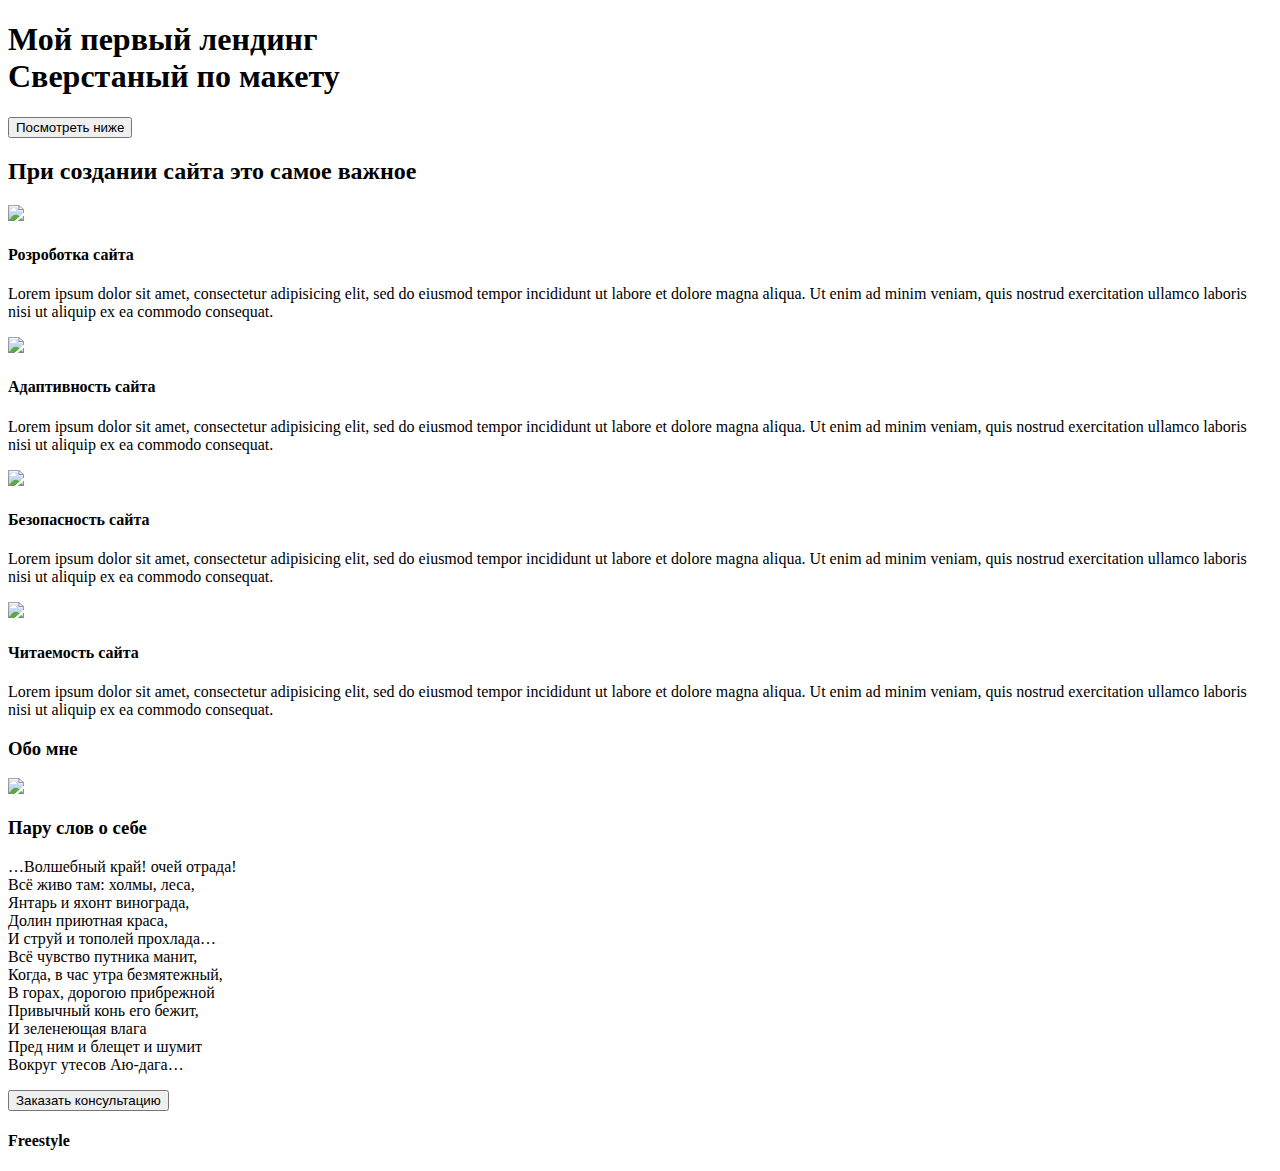
==== index.html @ 7f482e6c "rename" ====
<!DOCTYPE html>
<html>
<head>
	<title></title>
	<link rel="stylesheet" type="text/css" href="style.css">
</head>
<body>
<header>
	<div class="container1"><h1>
		Мой первый лендинг <br>
  <span> Сверстаный по макету</span>
</h1>
	
	<button>Посмотреть ниже</button>
</div>
</header>
<main>
	<section>
		<h2>При создании сайта это самое важное</h2>
		<div class="container">
			<div class="cards">
			<div class="card">
				<img src="img11.png">
				<h4>Розроботка сайта</h4>
				<p>Lorem ipsum dolor sit amet, consectetur adipisicing elit, sed do eiusmod
				tempor incididunt ut labore et dolore magna aliqua. Ut enim ad minim veniam,
				quis nostrud exercitation ullamco laboris nisi ut aliquip ex ea commodo
				consequat. </p>
			</div>
			<div class="card">
				<img src="img12.png">
				<h4>Адаптивность сайта</h4>
				<p>Lorem ipsum dolor sit amet, consectetur adipisicing elit, sed do eiusmod
				tempor incididunt ut labore et dolore magna aliqua. Ut enim ad minim veniam,
				quis nostrud exercitation ullamco laboris nisi ut aliquip ex ea commodo
				consequat. </p>
			</div>
			<div class="card">
				<img src="img13.png">
				<h4>Безопасность сайта</h4>
				<p>Lorem ipsum dolor sit amet, consectetur adipisicing elit, sed do eiusmod
				tempor incididunt ut labore et dolore magna aliqua. Ut enim ad minim veniam,
				quis nostrud exercitation ullamco laboris nisi ut aliquip ex ea commodo
				consequat. </p>
			</div>
			<div class="card">
				<img src="img14.png">
				<h4>Читаемость сайта</h4>
				<p>Lorem ipsum dolor sit amet, consectetur adipisicing elit, sed do eiusmod
				tempor incididunt ut labore et dolore magna aliqua. Ut enim ad minim veniam,
				quis nostrud exercitation ullamco laboris nisi ut aliquip ex ea commodo
				consequat. </p>
			</div>
		</div> 
	</div>
	</section>
	<h3>Обо мне</h3>
	<section><img src="img16.png"></section>
	<h3>Пару слов о себе</h3>
	<p class="p">…Волшебный край! очей отрада!<br>
Всё живо там: холмы, леса,<br>
Янтарь и яхонт винограда,<br>
Долин приютная краса,<br>
И струй и тополей прохлада… <br>
Всё чувство путника манит,<br>
Когда, в час утра безмятежный,<br>
В горах, дорогою прибрежной <br>	
Привычный конь его бежит,<br>
И зеленеющая влага <br>
Пред ним и блещет и шумит <br>
Вокруг утесов Аю-дага… <br>	

</p>
	<div class="book"> <button class="button">Заказать консультацию </button>  
	</div>
</main>
<footer><h4> Freestyle</h4></footer>
</body>
</html>
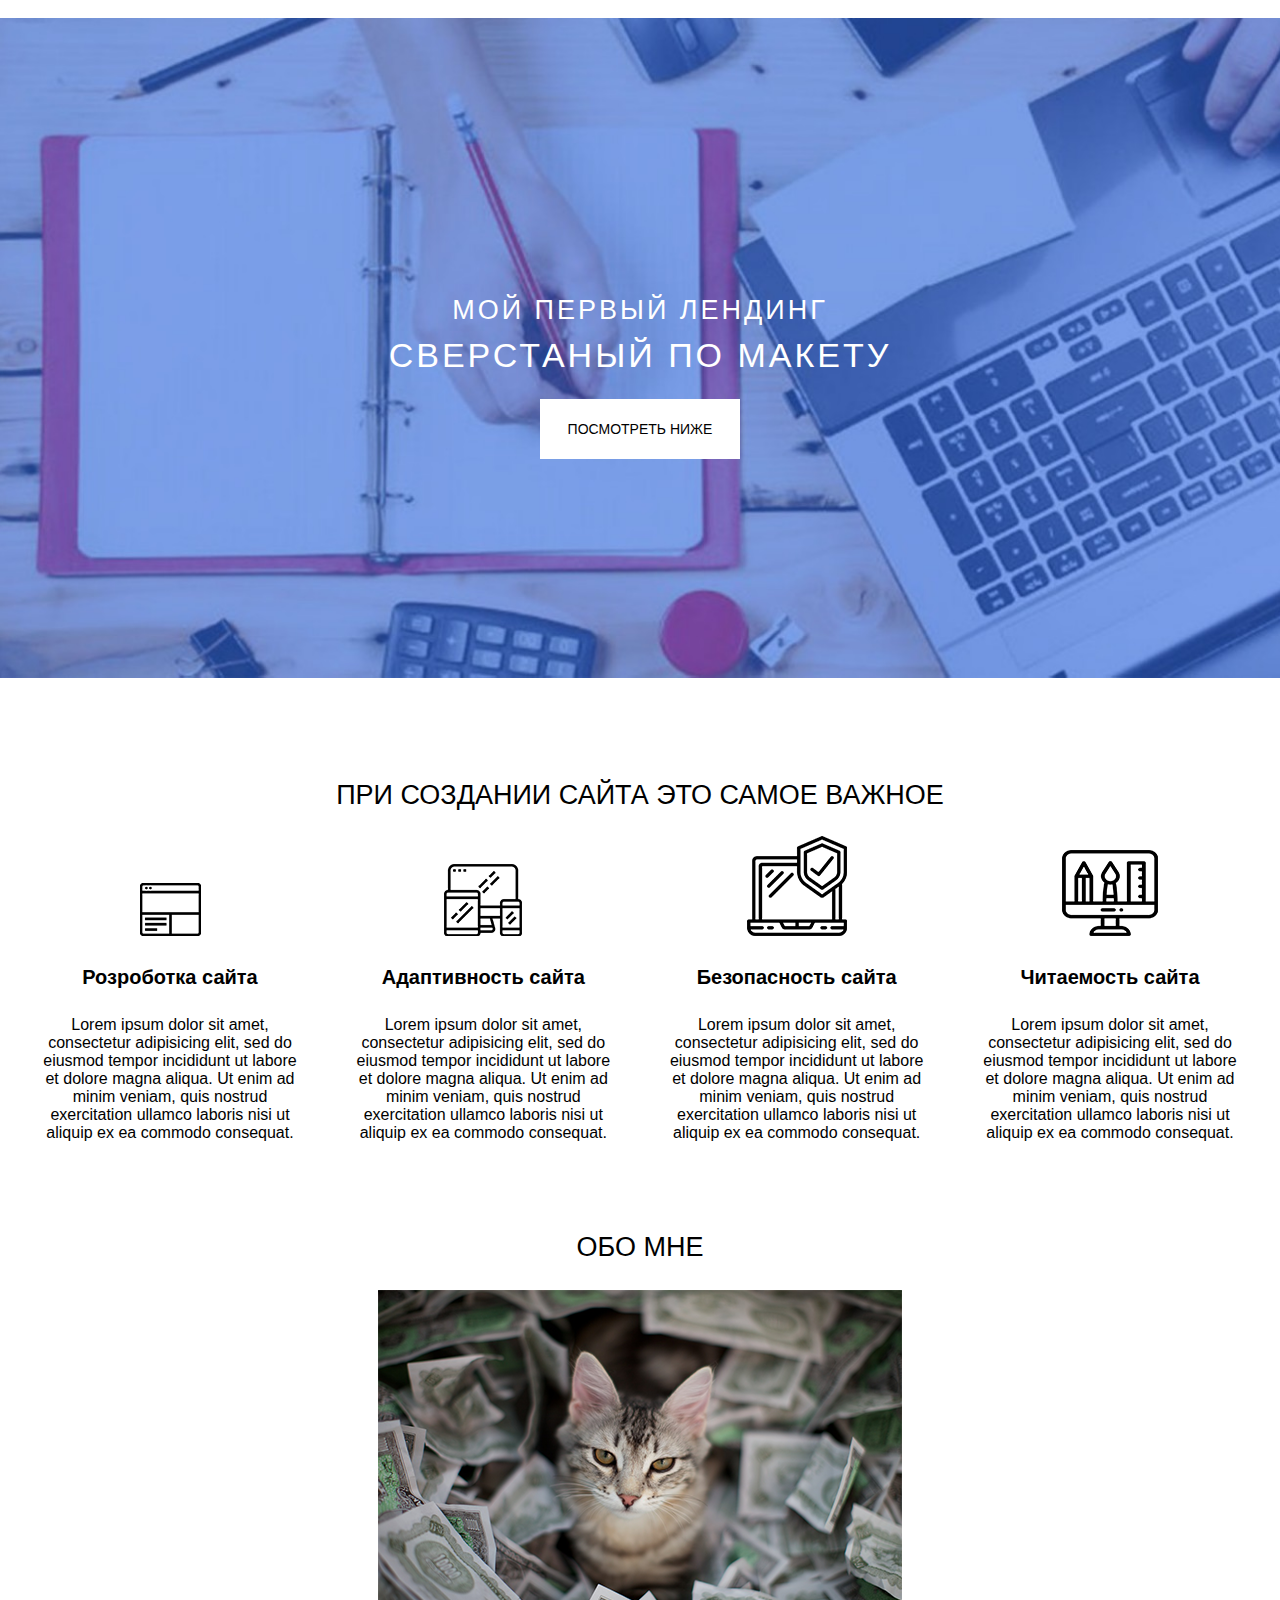
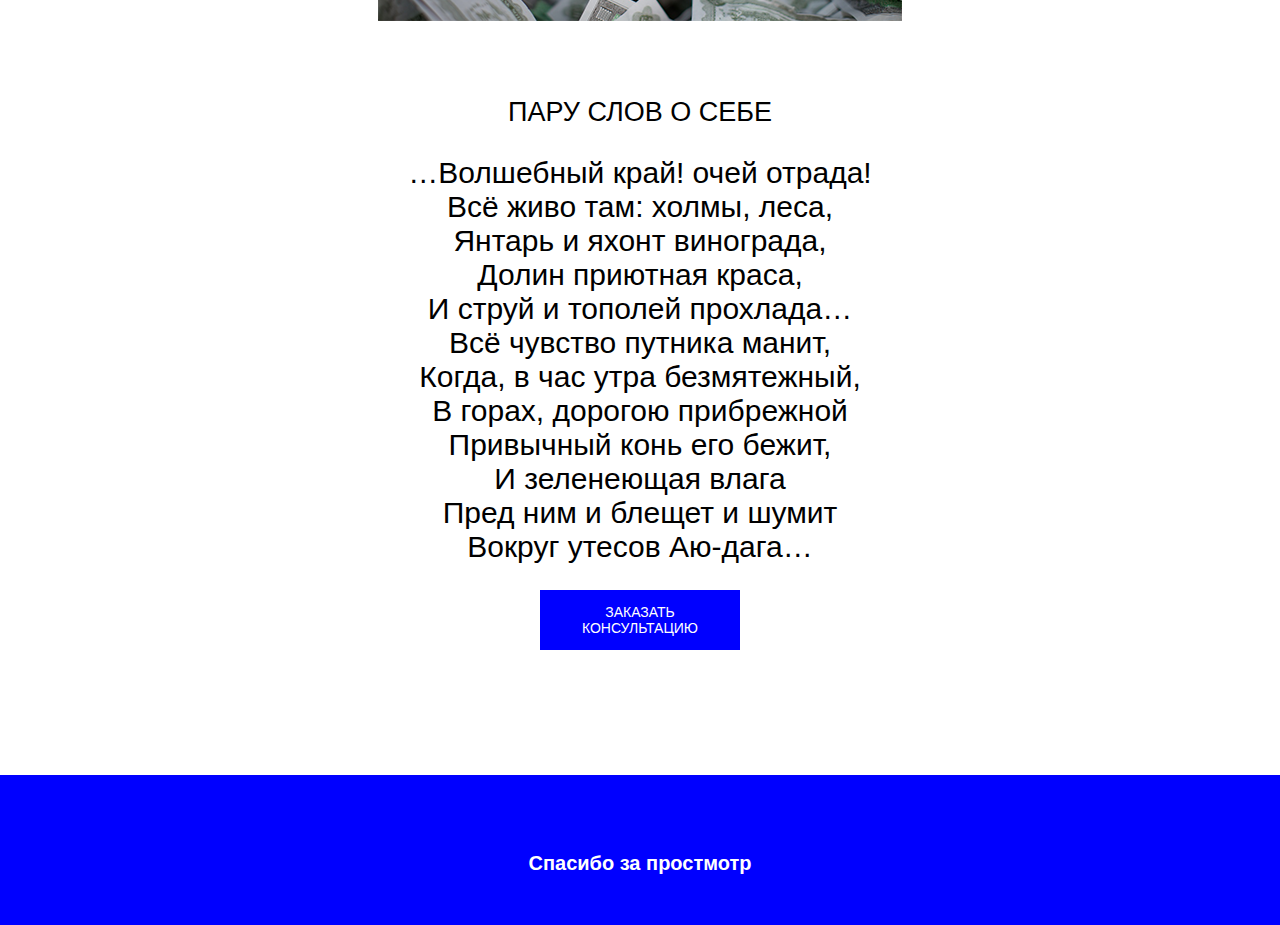
==== commit d5d7ebd5: "rename" ====
--- a/index.html
+++ b/index.html
@@ -2,7 +2,8 @@
 <html>
 <head>
 	<title></title>
-	<link rel="stylesheet" type="text/css" href="style.css">
+	<link rel="stylesheet" type="text/css" href="style.css.css">
+	<meta name="viewport" content="width=device-width, initial-scale=1">
 </head>
 <body>
 <header>
@@ -74,6 +75,6 @@
 	<div class="book"> <button class="button">Заказать консультацию </button>  
 	</div>
 </main>
-<footer><h4> Freestyle</h4></footer>
+<footer><h4> Спасибо за простмотр</h4></footer>
 </body>
 </html>
--- a/style.css.css
+++ b/style.css.css
@@ -0,0 +1,89 @@
+body{ 
+	margin:0;
+	font-family: arial; }
+*{ 
+	box-sizing: border-box;
+	 }
+/*start*/
+.container1{ 
+max-width: 1200px;
+margin: 0 auto;
+/*border: 1px solid black #000;
+*/
+}
+header{ 
+	height: 660px;
+	background: aqua;
+	background-image: url(img17.jpg);
+	background-repeat: no-repeat;
+	background-size: cover;
+	justify-content: center;
+	align-items: center;
+	text-align: center; }
+h1{
+	color: #fff ;
+	text-transform:uppercase;
+	font-size: 27px; 
+	letter-spacing: 3px;
+	font-weight: normal;
+	line-height: 45px; 
+	padding-top: 270px; }
+	h1 span{ 
+	font-size: 34px; }
+button{
+	background:#fff ;
+	height: 60px;
+	width: 200px;
+	border: none;
+	text-transform: uppercase;
+	font-size: 14px; }
+/*header style*/
+h2{ 
+font-size: 27px;
+font-weight: normal;
+text-transform: uppercase;
+text-align: center;
+padding-top: 80px; }
+.container{ 
+max-width: 1200px;
+margin: 0 auto;
+}
+.card{ width: 260px;
+border: 2px solid #fff;
+ }
+section{ text-align: center; }
+.cards{ 
+display: flex;
+justify-content: space-between;
+align-items: flex-end; }
+h4{ font-size: 20px;  }
+h3{ 
+font-size: 27px;
+text-transform: uppercase;
+font-weight: normal;
+text-align: center;
+padding-top: 45px; }
+.p{ text-align: center;
+border: 1px solid white;
+width: 500px;
+margin: 0 auto;
+font-size: 30px;
+ }
+.button{
+	background:blue ;
+	height: 60px;
+	width: 200px;
+	border: none;
+	text-transform: uppercase;
+	font-size: 14px;
+	color: white;
+	}
+.book{text-align: center;
+	margin-top: 25px; }
+footer{ background: blue;
+text-align: center;
+height: 100px;
+margin-top: 125px;
+color: white;
+padding-top: 50px;
+padding-bottom: 100px; }